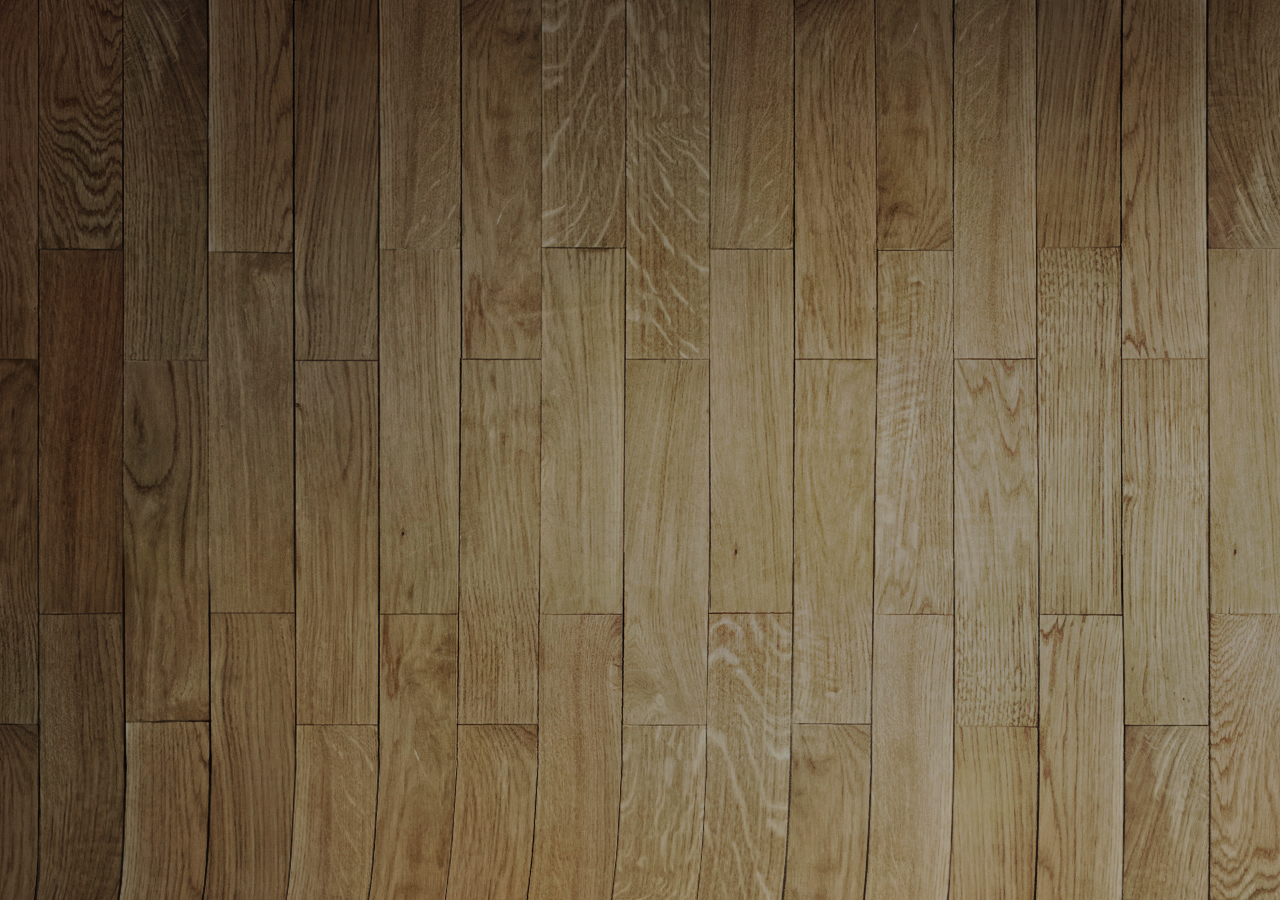
==== index.html @ 8bc8606c "Create index.html" ====
<!DOCTYPE html>
<html lang="en">
<head>
    <meta charset="UTF-8">
    <meta name="viewport" content="width=device-width, initial-scale=1.0">
    <title>Document</title>
    <link rel="shortcut icon" href="favicon.ico" type="image/x-icon">
    <style>
        body{
            background-image: url(imagens/fundo-madeira.jpg );
        }
    </style>
</head>
<body>
    
</body>
</html>
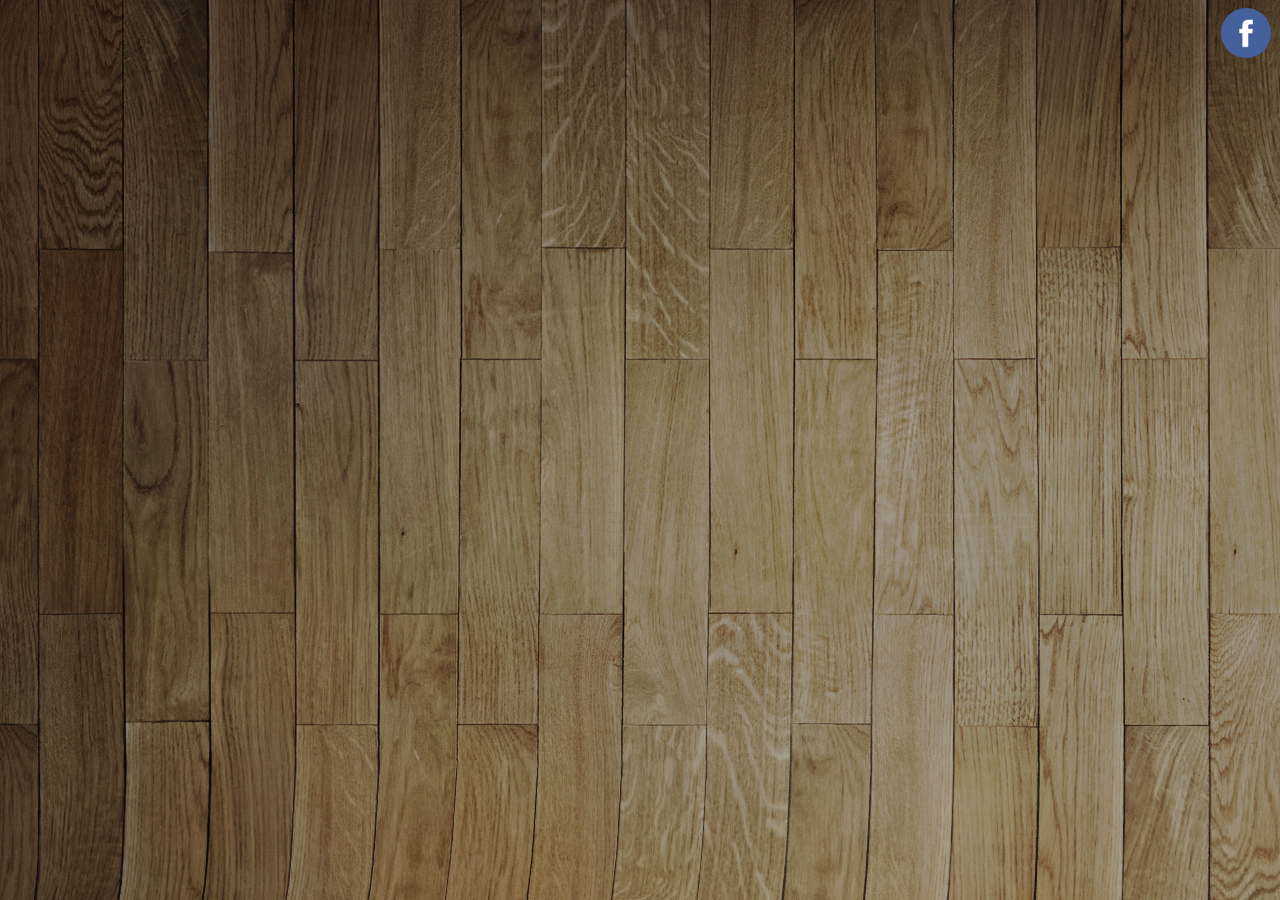
==== commit cca90321: "s" ====
--- a/index.html
+++ b/index.html
@@ -1,5 +1,5 @@
 <!DOCTYPE html>
-<html lang="en">
+<html lang="pt-br">
 <head>
     <meta charset="UTF-8">
     <meta name="viewport" content="width=device-width, initial-scale=1.0">
@@ -9,9 +9,18 @@
         body{
             background-image: url(imagens/fundo-madeira.jpg );
         }
+        img{
+            width: 50px;
+            border-radius: 100%;
+            margin-left: 96%;
+        }
     </style>
 </head>
 <body>
-    
+    <a href=""><img src="imagens/logo-facebook.jpg" alt=""></a>
+    <a href=""></a>
+    <div id="container" name="fr">
+        <iframe src="" frameborder="0"></iframe>
+    </div>
 </body>
 </html>
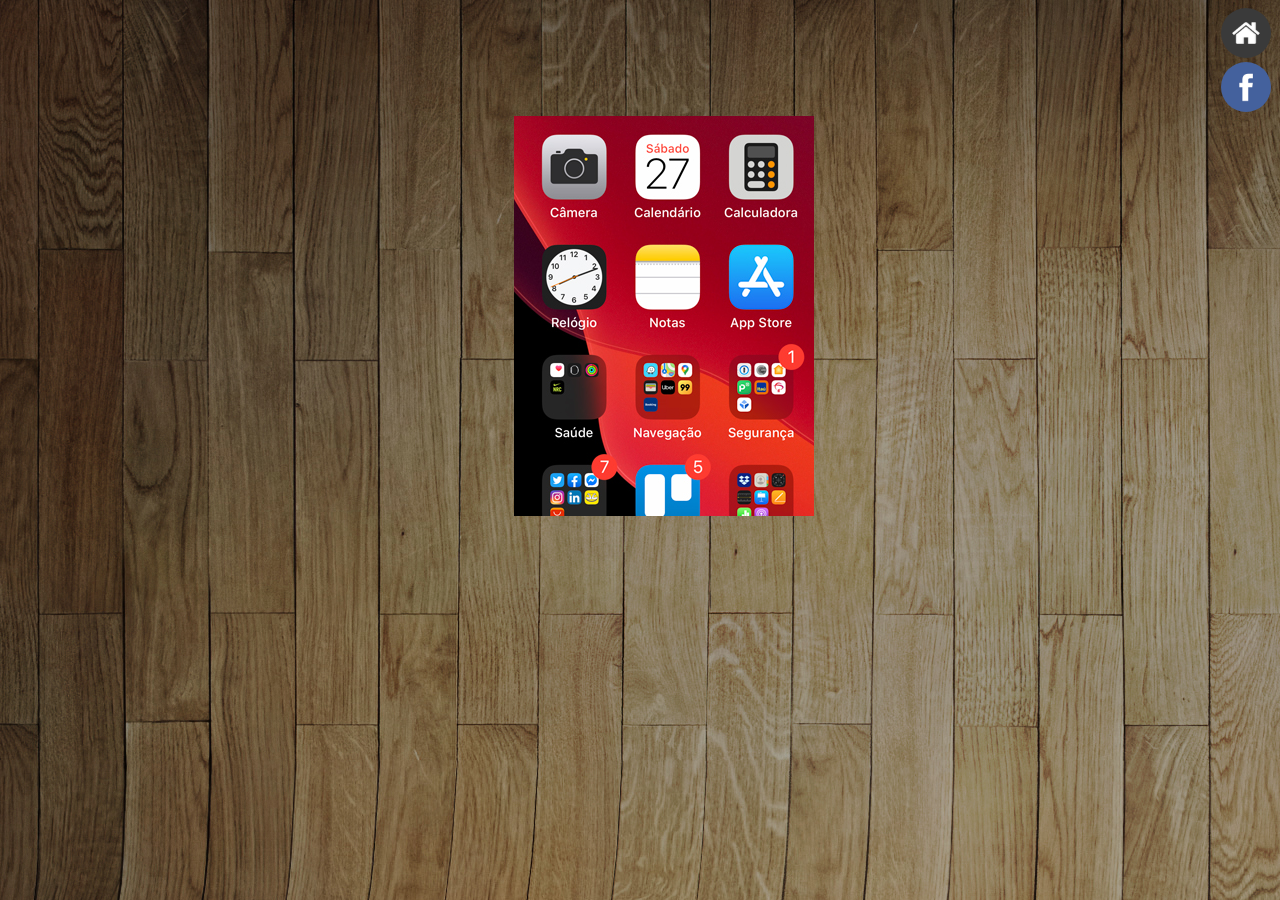
==== commit 5dcc4818: "Update index.html" ====
--- a/index.html
+++ b/index.html
@@ -3,24 +3,38 @@
 <head>
     <meta charset="UTF-8">
     <meta name="viewport" content="width=device-width, initial-scale=1.0">
-    <title>Document</title>
+    <title>Redes socias</title>
     <link rel="shortcut icon" href="favicon.ico" type="image/x-icon">
     <style>
         body{
             background-image: url(imagens/fundo-madeira.jpg );
         }
-        img{
+        img.c{
             width: 50px;
             border-radius: 100%;
             margin-left: 96%;
         }
+        #container{
+            background-image: url(imagens/frame-iphone.png);
+            background-repeat: no-repeat;
+            background-size: cover;
+            height: 0px;
+            margin: auto;
+        }
+        iframe{
+        height: 400px;
+        margin-left: 40%;
+        }
     </style>
 </head>
 <body>
-    <a href=""><img src="imagens/logo-facebook.jpg" alt=""></a>
     <a href=""></a>
-    <div id="container" name="fr">
-        <iframe src="" frameborder="0"></iframe>
+    <a href=""><img src="imagens/logo-home.jpg" alt="" class="c"></a>
+    <a href="facebook.html"><img src="imagens/logo-facebook.jpg" alt="" class="c"></a>
+    <a href=""></a>
+    <div id="container">
+        <iframe src="imagens/tela-home.jpg" frameborder="0" name="frame"></iframe>
+        
     </div>
 </body>
 </html>
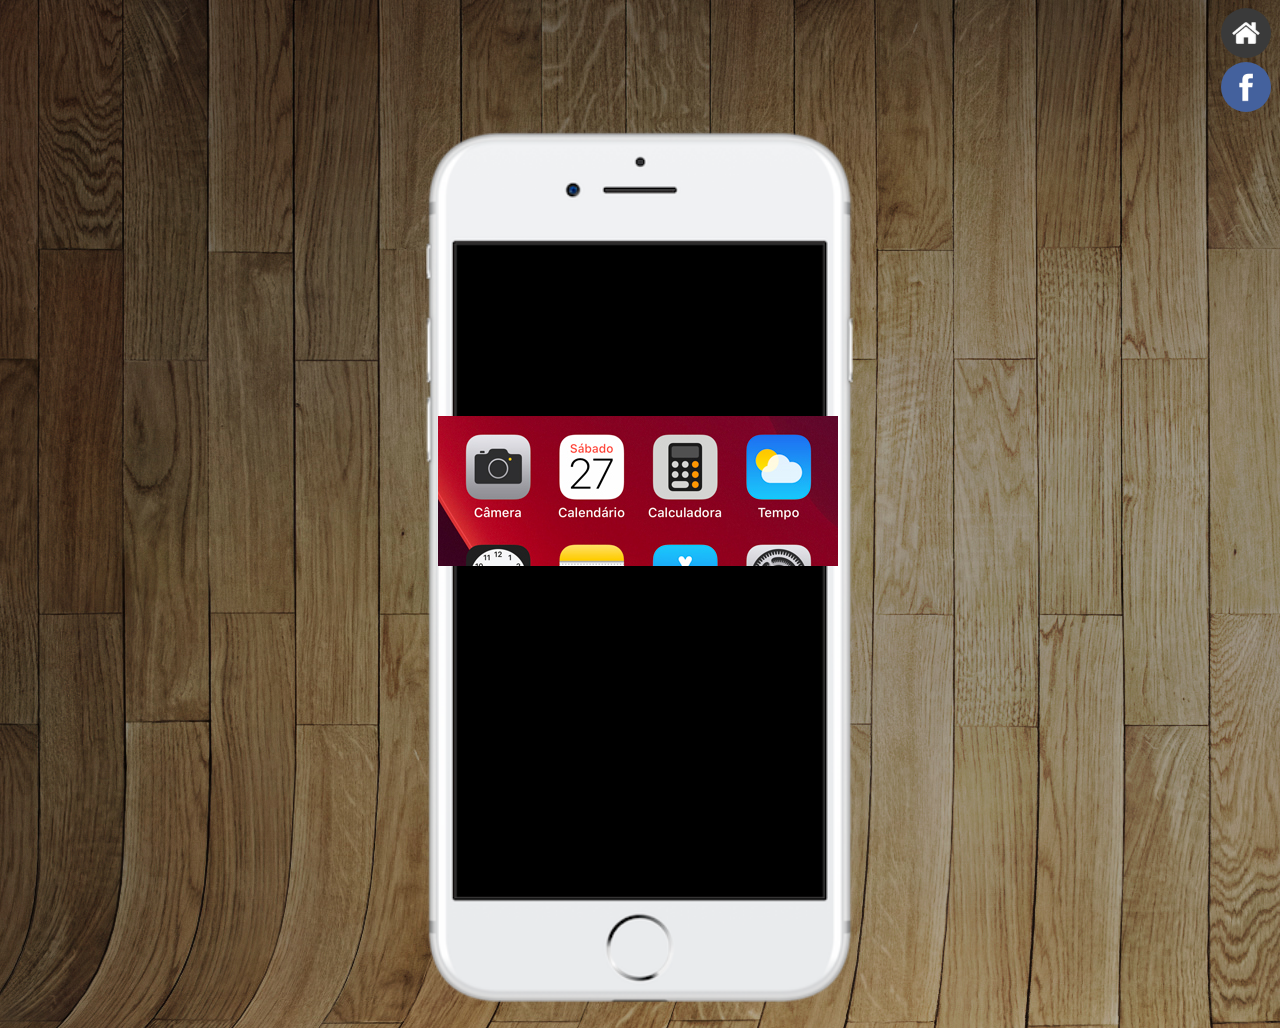
==== commit 5cf459c3: "Update index.html" ====
--- a/index.html
+++ b/index.html
@@ -17,14 +17,16 @@
         #container{
             background-image: url(imagens/frame-iphone.png);
             background-repeat: no-repeat;
-            background-size: cover;
-            height: 0px;
-            margin: auto;
+            background-position: center center;
+            background-size: 34vw;
         }
         iframe{
-        height: 400px;
-        margin-left: 40%;
+        margin-left: 34%;
+        width: 415px;
+        margin-top: 300px;
+        margin-bottom: 450px;
         }
+
     </style>
 </head>
 <body>
@@ -32,9 +34,9 @@
     <a href=""><img src="imagens/logo-home.jpg" alt="" class="c"></a>
     <a href="facebook.html"><img src="imagens/logo-facebook.jpg" alt="" class="c"></a>
     <a href=""></a>
-    <div id="container">
-        <iframe src="imagens/tela-home.jpg" frameborder="0" name="frame"></iframe>
+        <div id="container">
+            <iframe src="imagens/tela-home.jpg" frameborder="0" name="frame"></iframe>
         
-    </div>
+        </div>
 </body>
 </html>
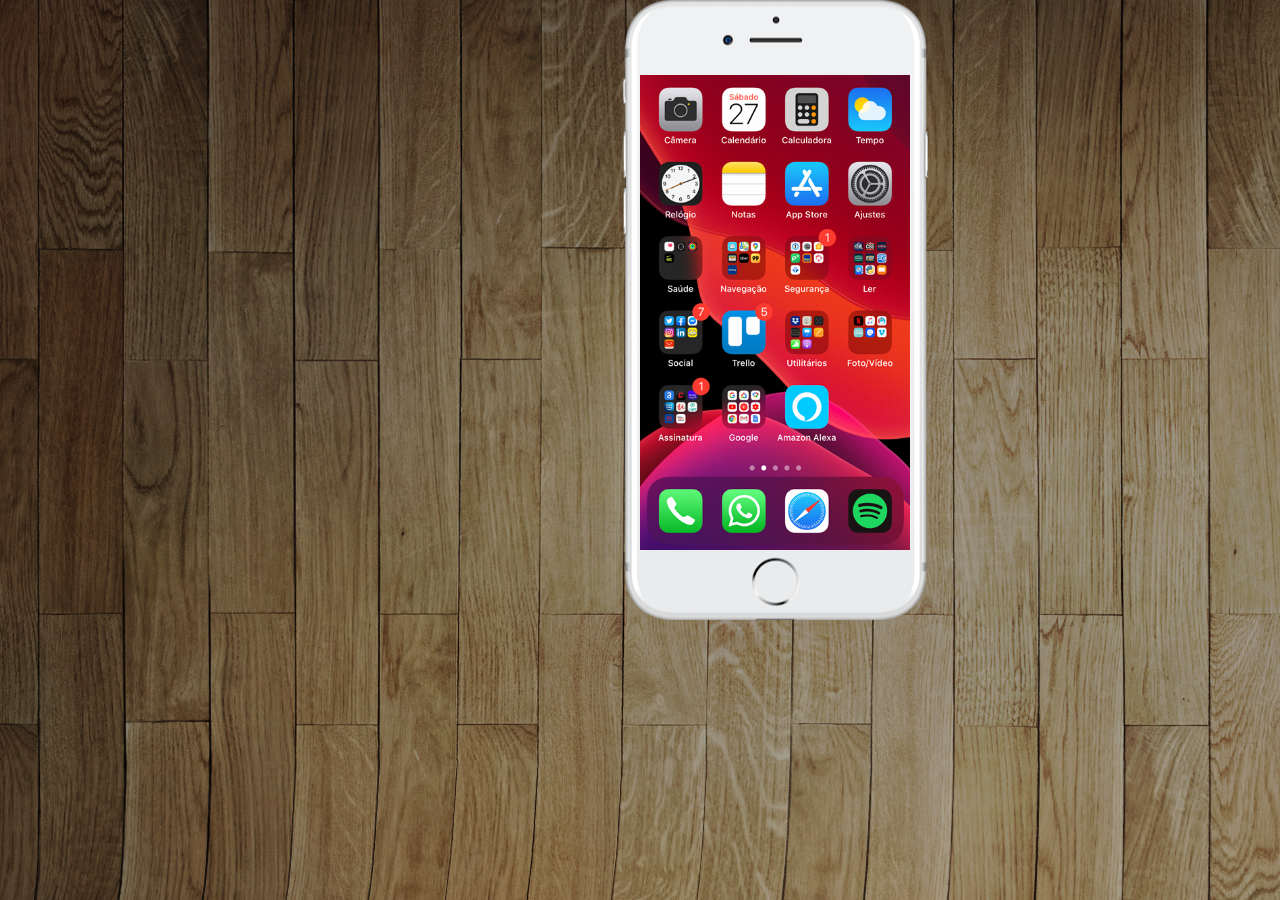
==== commit 149b4608: "updates" ====
--- a/index.html
+++ b/index.html
@@ -4,39 +4,24 @@
     <meta charset="UTF-8">
     <meta name="viewport" content="width=device-width, initial-scale=1.0">
     <title>Redes socias</title>
+    <link rel="stylesheet" href="estilos/style.css">
     <link rel="shortcut icon" href="favicon.ico" type="image/x-icon">
-    <style>
-        body{
-            background-image: url(imagens/fundo-madeira.jpg );
-        }
-        img.c{
-            width: 50px;
-            border-radius: 100%;
-            margin-left: 96%;
-        }
-        #container{
-            background-image: url(imagens/frame-iphone.png);
-            background-repeat: no-repeat;
-            background-position: center center;
-            background-size: 34vw;
-        }
-        iframe{
-        margin-left: 34%;
-        width: 415px;
-        margin-top: 300px;
-        margin-bottom: 450px;
-        }
-
-    </style>
 </head>
 <body>
-    <a href=""></a>
-    <a href=""><img src="imagens/logo-home.jpg" alt="" class="c"></a>
-    <a href="facebook.html"><img src="imagens/logo-facebook.jpg" alt="" class="c"></a>
-    <a href=""></a>
-        <div id="container">
-            <iframe src="imagens/tela-home.jpg" frameborder="0" name="frame"></iframe>
-        
-        </div>
+        <main>
+            <section id="redes">
+                <nav>
+                    <a href="paginas-extras/home.html" target="frame"><img src="imagens/logo-home.jpg" alt=""></a>
+                    <a href="paginas-extras/facebook.html" target="frame"><img src="imagens/logo-facebook.jpg" alt=""></a>
+                    <a href="paginas-extras/twitter.html" target="frame"><img src="imagens/logo-twitter.jpg" alt=""></a>
+                    <a href="paginas-extras/instagram.html" target="frame"><img src="imagens/logo-instagram.jpg" alt=""></a>
+                    <a href="paginas-extras/youtube.html" target="frame"><img src="imagens/logo-youtube.jpg" alt=""></a>
+                    <a href="paginas-extras/github.html" target="frame"><img src="imagens/logo-github.jpg" alt=""></a>
+                </nav>
+            </section>
+            <section id="iframe">
+                <iframe src="paginas-extras/home.html" frameborder="0" name="frame"></iframe>
+            <section>
+        </main>
 </body>
 </html>
--- a/estilos/style.css
+++ b/estilos/style.css
@@ -0,0 +1,36 @@
+@charset 'utf-8';
+
+*{
+    margin: 0px;
+    padding: 0px;
+    font-family: Arial, Helvetica, sans-serif;
+}
+body{
+    background-image: url(../imagens/fundo-madeira.jpg);
+}
+
+main{
+    width: 100vh;
+    position: relative;
+}
+section#iframe{
+   background: url(../imagens/frame-iphone.png)  no-repeat center center;
+   width: 650px;
+   height: 620px;
+   margin-left: 50%;
+   position: absolute;
+   top: 0px;
+}
+iframe{
+    height: 475px;
+    width: 270px;
+    margin-top: 75px;
+    margin-left: 190px;
+    position: relative;
+}
+
+img{
+    width: 50px;
+    border-radius: 100%;
+    margin-left: 200%;
+}
